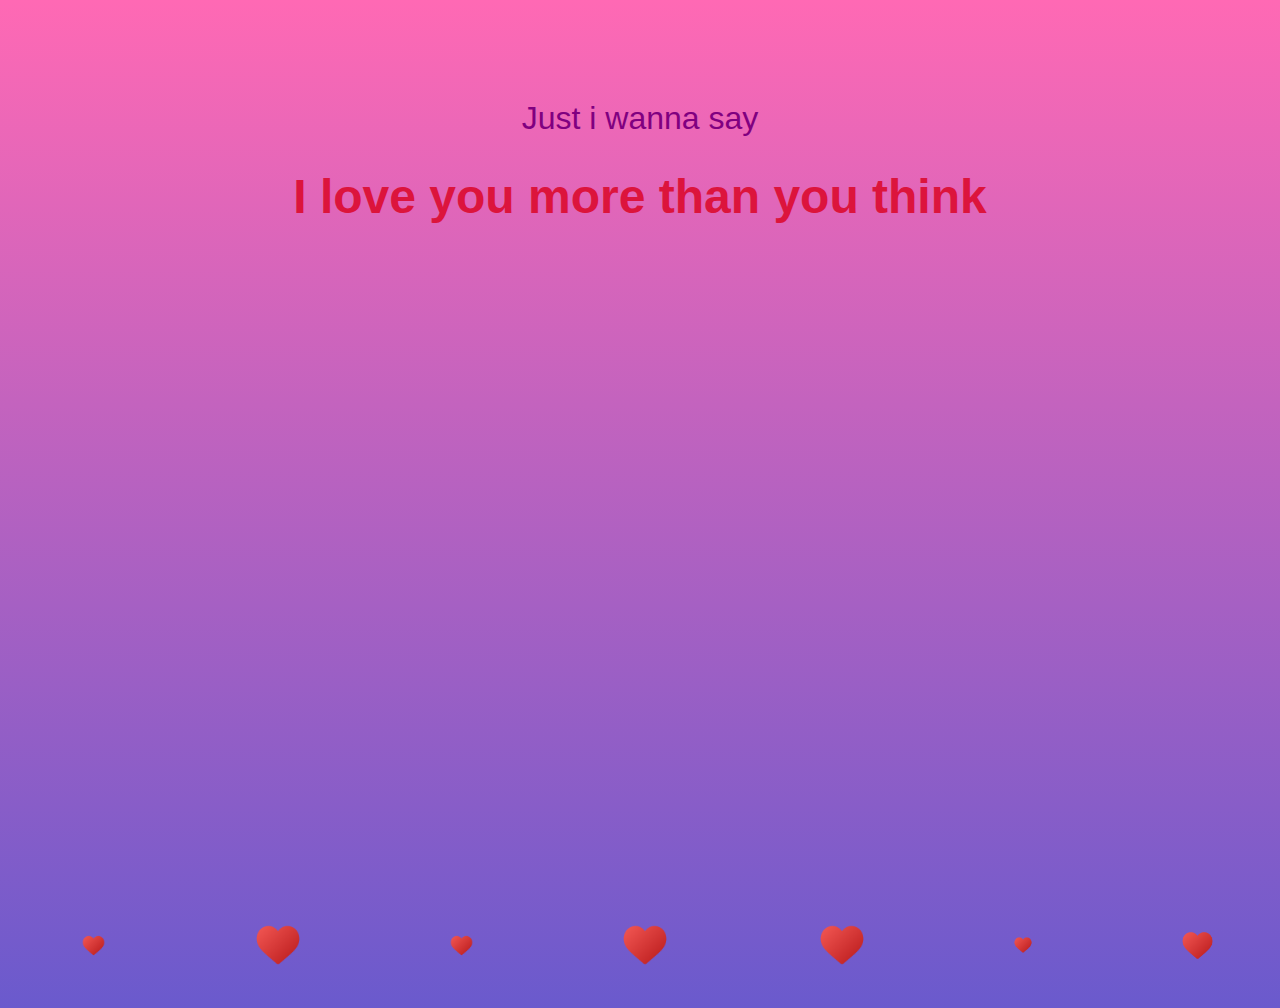
==== index.html @ 7c764dd7 "Add files via upload" ====
<!DOCTYPE html>
<html lang="en">
<head>
    <meta charset="UTF-8">
    <meta name="viewport" content="width=device-width, initial-scale=1.0">
    <title>Gift</title>

    <link rel="stylesheet" href="./style.css">
    <link rel="stylesheet" href="https://fonts.cdnfonts.com/css/romantic">
</head>
<body>
    <p>Just i wanna say</p>
    <h1>I love you more than you think</h1>

    <div class="hearts">
        <img src="./img/heart.png">
        <img src="./img/heart.png">
        <img src="./img/heart.png">
        <img src="./img/heart.png">
        <img src="./img/heart.png">
        <img src="./img/heart.png">
        <img src="./img/heart.png">
    </div>
</body>
</html>
---- style.css ----
body{
    background: linear-gradient(hotpink, slateblue);
    overflow: hidden;
    height: 100vh;
}

p{
    margin-top: 100px;
    text-align: center;
    font-family: 'Winter', sans-serif;
    font-size: 2em;
    color: purple;
}

h1{
    text-align: center;
    font-family: 'Romantic', sans-serif;
    font-size: 3em;
    color: crimson;
}

.hearts img{
    width: 50px;
    animation: heart 7s linear infinite;
}

.hearts{
    width: 100%;
    display: flex;
    align-items: center;
    justify-content: space-around;
    position: absolute;
    bottom: -70px;
}

@keyframes heart {
    0%{
        transform: translateY(0);
        opacity: 0;
    }
    50%{
        opacity: 1;
    }
    70%{
        opacity: 1;
    }
    100%{
        transform: translateY(-80vh);
        opacity: 0;
    }
}

.hearts img:nth-child(1){
    width: 25px;
    animation-delay: 2s;
}

.hearts img:nth-child(2){
    animation-delay: 1s;
}

.hearts img:nth-child(3){
    width: 25px;
    animation-delay: 3s;
}

.hearts img:nth-child(4){
    animation-delay: 4.5s;
}

.hearts img:nth-child(5){
    animation-delay: 3s;
}

.hearts img:nth-child(6){
    width: 20px;
    animation-delay: 6s;
}

.hearts img:nth-child(7){
    width: 35px;
    animation-delay: 7s;
}
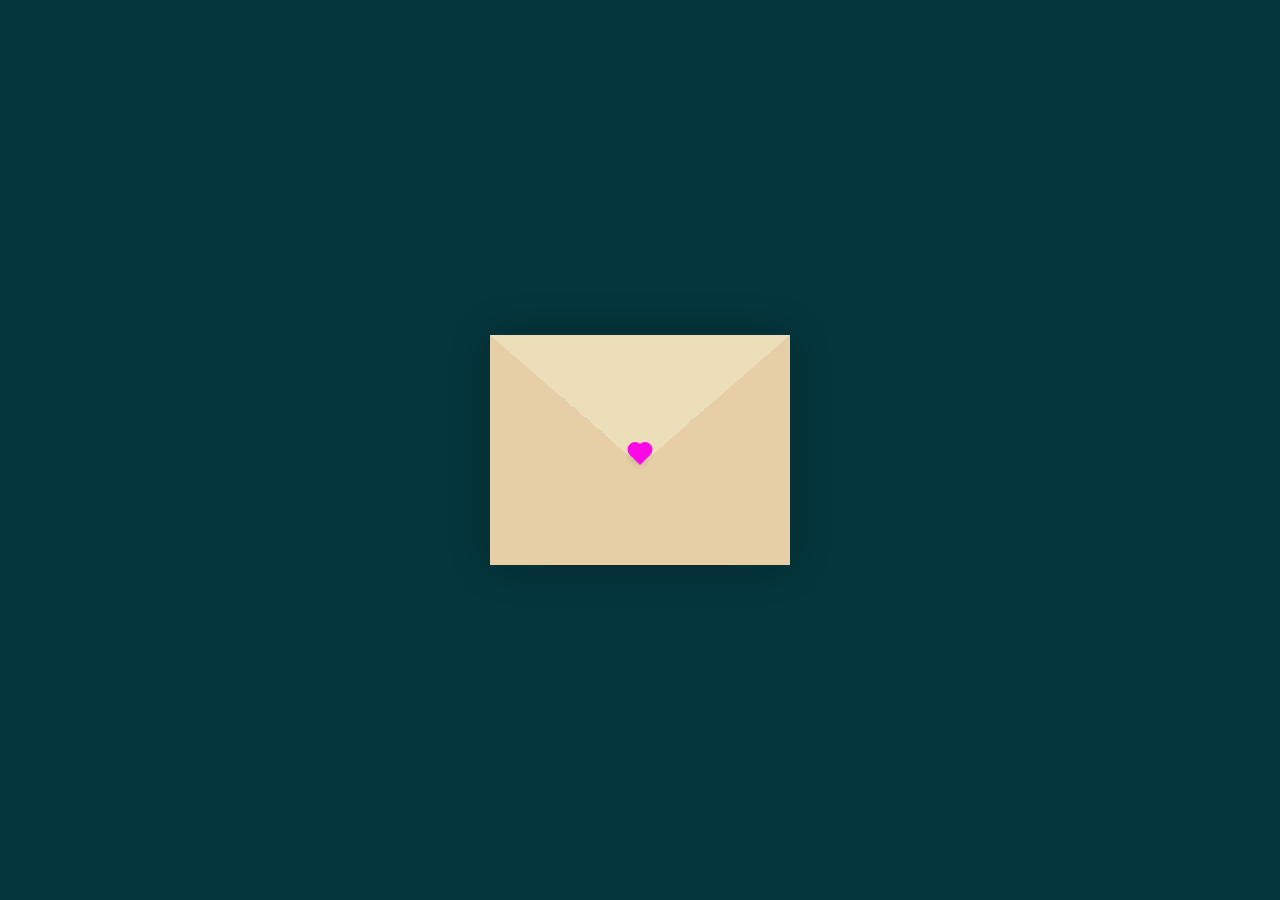
==== commit 847d9b44: "Add files via upload" ====
--- a/index.html
+++ b/index.html
@@ -2,24 +2,34 @@
 <html lang="en">
 <head>
     <meta charset="UTF-8">
+    <meta http-equiv="X-UA-Compatible" content="IE=edge">
     <meta name="viewport" content="width=device-width, initial-scale=1.0">
-    <title>Gift</title>
-
+    <title>Love Erfan</title>
     <link rel="stylesheet" href="./style.css">
-    <link rel="stylesheet" href="https://fonts.cdnfonts.com/css/romantic">
 </head>
 <body>
-    <p>Just i wanna say</p>
-    <h1>I love you more than you think</h1>
-
-    <div class="hearts">
-        <img src="./img/heart.png">
-        <img src="./img/heart.png">
-        <img src="./img/heart.png">
-        <img src="./img/heart.png">
-        <img src="./img/heart.png">
-        <img src="./img/heart.png">
-        <img src="./img/heart.png">
+    <div class="container">
+        <div class="envelope-wrapper">
+            <div class="envelope">
+                <div class="letter">
+                    <div class="text">
+                        <strong>My love</strong>
+                        <p>
+			    Every single moment i spend with you feels like a dream come true.
+			    I have never enjoyed life as much i do now.
+			    I love you more than every thing in world.
+                        </p>
+                    </div>
+                </div>
+            </div>
+            <div class="heart"></div>
+        </div>
     </div>
+    <script>
+        const envelope = document.querySelector('.envelope-wrapper');
+        envelope.addEventListener('click', () => {
+            envelope.classList.toggle('flap');
+        });
+    </script>
 </body>
 </html>--- a/style.css
+++ b/style.css
@@ -1,83 +1,115 @@
+:root{
+  --primary: #fff;
+  --bg-color: rgb(5, 53, 61);
+  --bg-envelope-color: #f5edd1;
+  --envelope-tab: #ecdeb8;
+  --envelope-cover: #e6cfa7;
+  --shadow-color: rgba(0, 0, 0, 0.2);
+  --txt-color: #444;
+  --heart-color: rgb(252, 8, 231);
+}
 body{
-    background: linear-gradient(hotpink, slateblue);
-    overflow: hidden;
-    height: 100vh;
+  margin: 0;
+  padding: 0;
+  box-sizing: border-box;
+  background: var(--bg-color);
+  display: flex;
+  align-items: center;
+  justify-content: center;
+}
+.container {
+  height: 100vh;
+  display: grid;
+  place-items: center;
+}
+.container > .envelope-wrapper {
+  background: var(--bg-envelope-color);
+  box-shadow: 0 0 40px var(--shadow-color);
+}
+.envelope-wrapper > .envelope {
+  position: relative;
+  width: 300px;
+  height: 230px;
+}
+.envelope-wrapper > .envelope::before {
+  content: "";
+  position: absolute;
+  top: 0;
+  z-index: 2;
+  border-top: 130px solid var(--envelope-tab);
+  border-right: 150px solid transparent;
+  border-left: 150px solid transparent;
+  transform-origin: top;
+  transition: all 0.5s ease-in-out 0.7s;
+}
+.envelope-wrapper > .envelope::after {
+  content: "";
+  position: absolute;
+  z-index: 2;
+  width: 0px;
+  height: 0px;
+  border-top: 130px solid transparent;
+  border-right: 150px solid var(--envelope-cover);
+  border-bottom: 100px solid var(--envelope-cover);
+  border-left: 150px solid var(--envelope-cover);
+}
+.envelope > .letter {
+  position: absolute;
+  right: 20%;
+  bottom: 0;
+  width: 54%;
+  height: 80%;
+  background: var(--primary);
+  text-align: center;
+  transition: all 1s ease-in-out;
+  box-shadow: 0 0 5px var(--shadow-color);
+  padding: 20px 10px;
 }
 
-p{
-    margin-top: 100px;
-    text-align: center;
-    font-family: 'Winter', sans-serif;
-    font-size: 2em;
-    color: purple;
+.envelope > .letter > .text {
+  font-family: 'Gill Sans', 'Gill Sans MT', Calibri, 'Trebuchet MS', sans-serif;
+  color: var(--txt-color);
+  text-align: left;
+  font-size: 10px;
 }
-
-h1{
-    text-align: center;
-    font-family: 'Romantic', sans-serif;
-    font-size: 3em;
-    color: crimson;
+.heart {
+  position: absolute;
+  top: 50%;
+  left: 50%;
+  width: 15px;
+  height: 15px;
+  background: var(--heart-color);
+  z-index: 4;
+  transform: translate(-50%, -20%) rotate(45deg);
+  transition: transform 0.5s ease-in-out 1s;
+  box-shadow: 0 1px 6px var(--shadow-color);
+  cursor: pointer;
 }
-
-.hearts img{
-    width: 50px;
-    animation: heart 7s linear infinite;
+.heart:before, 
+.heart:after {
+  content: "";
+  position: absolute;
+  width: 15px;
+  height: 15px;
+  background-color: var(--heart-color);
+  border-radius: 50%;
 }
-
-.hearts{
-    width: 100%;
-    display: flex;
-    align-items: center;
-    justify-content: space-around;
-    position: absolute;
-    bottom: -70px;
+.heart:before {
+  top: -7.5px;
 }
-
-@keyframes heart {
-    0%{
-        transform: translateY(0);
-        opacity: 0;
-    }
-    50%{
-        opacity: 1;
-    }
-    70%{
-        opacity: 1;
-    }
-    100%{
-        transform: translateY(-80vh);
-        opacity: 0;
-    }
+.heart:after {
+  right: 7.5px;
 }
-
-.hearts img:nth-child(1){
-    width: 25px;
-    animation-delay: 2s;
+.flap > .envelope:before {
+  transform: rotateX(180deg);
+  z-index: 0;
 }
-
-.hearts img:nth-child(2){
-    animation-delay: 1s;
+.flap > .envelope > .letter {
+  bottom: 100px;
+  transform: scale(1.5);
+  transition-delay: 1s;
 }
-
-.hearts img:nth-child(3){
-    width: 25px;
-    animation-delay: 3s;
+.flap > .heart {
+  transform: rotate(90deg);
+  transition-delay: 0.4s;
 }
-
-.hearts img:nth-child(4){
-    animation-delay: 4.5s;
-}
-
-.hearts img:nth-child(5){
-    animation-delay: 3s;
-}
-
-.hearts img:nth-child(6){
-    width: 20px;
-    animation-delay: 6s;
-}
-
-.hearts img:nth-child(7){
-    width: 35px;
-    animation-delay: 7s;
-}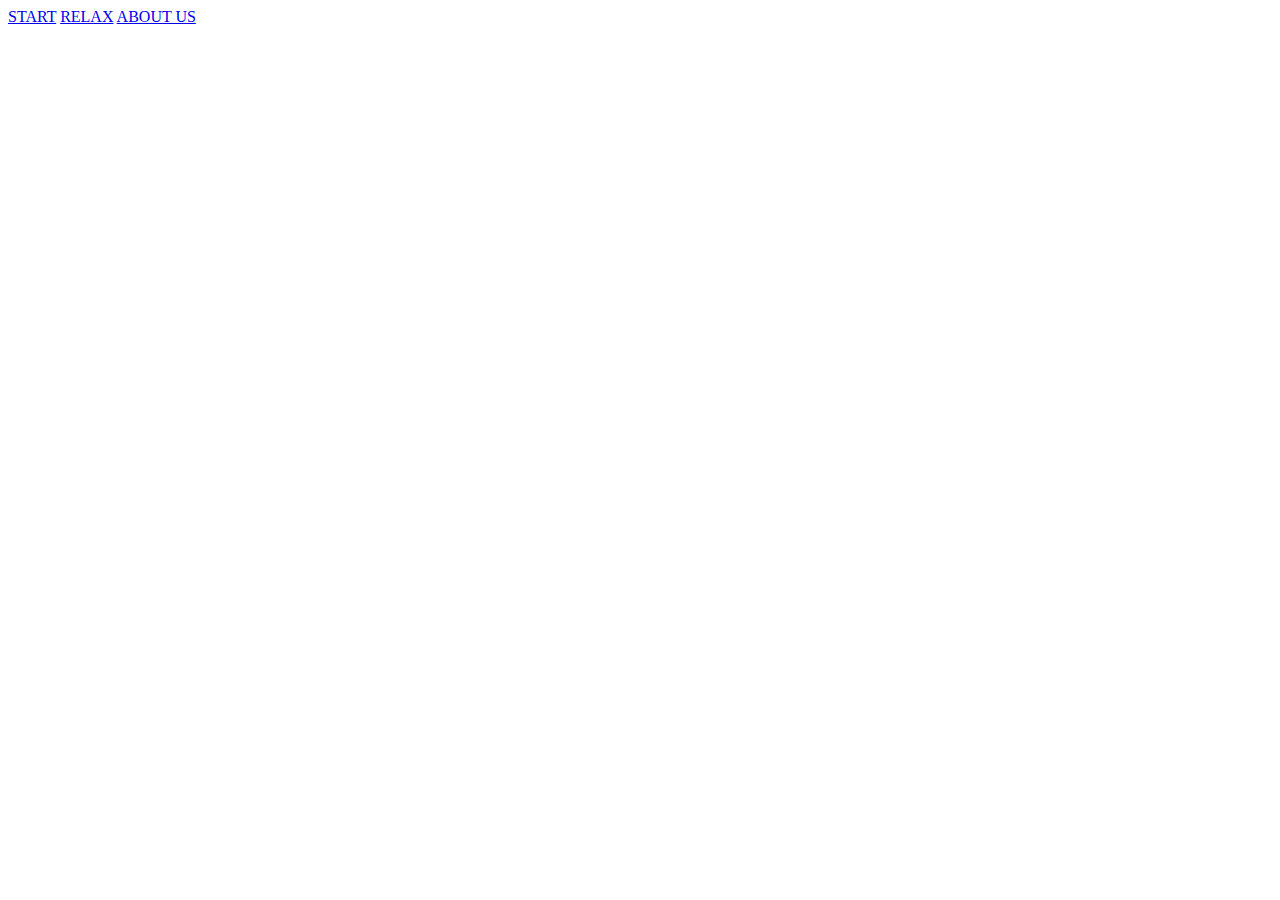
==== commit 332cccc8: "Add files via upload" ====
--- a/index.html
+++ b/index.html
@@ -1,35 +1,19 @@
-<!DOCTYPE html>
-<html lang="en">
-<head>
-    <meta charset="UTF-8">
-    <meta http-equiv="X-UA-Compatible" content="IE=edge">
-    <meta name="viewport" content="width=device-width, initial-scale=1.0">
-    <title>Love Erfan</title>
-    <link rel="stylesheet" href="./style.css">
-</head>
-<body>
-    <div class="container">
-        <div class="envelope-wrapper">
-            <div class="envelope">
-                <div class="letter">
-                    <div class="text">
-                        <strong>My love</strong>
-                        <p>
-			    Every single moment i spend with you feels like a dream come true.
-			    I have never enjoyed life as much i do now.
-			    I love you more than every thing in world.
-                        </p>
-                    </div>
-                </div>
-            </div>
-            <div class="heart"></div>
-        </div>
-    </div>
-    <script>
-        const envelope = document.querySelector('.envelope-wrapper');
-        envelope.addEventListener('click', () => {
-            envelope.classList.toggle('flap');
-        });
-    </script>
-</body>
+<!DOCTYPE html>
+<html lang="en">
+<head>
+    <meta charset="UTF-8">
+    <title>Menu</title>
+
+    <link rel="stylesheet" href="css/index.css">
+</head>
+<body>
+    <a style="--clr:#1e9bff" href="game.html"><span>START</span><i></i></a>
+    <a style="--clr:#6eff3e" href="relax.html"><span>RELAX</span><i></i></a>
+    <a style="--clr:#ff1867" href="about-us.html"><span>ABOUT US</span><i></i></a>
+
+    <script>
+	let music = new Audio('sound/music_menu.mp3');
+	music.play();
+    </script>
+</body>
 </html>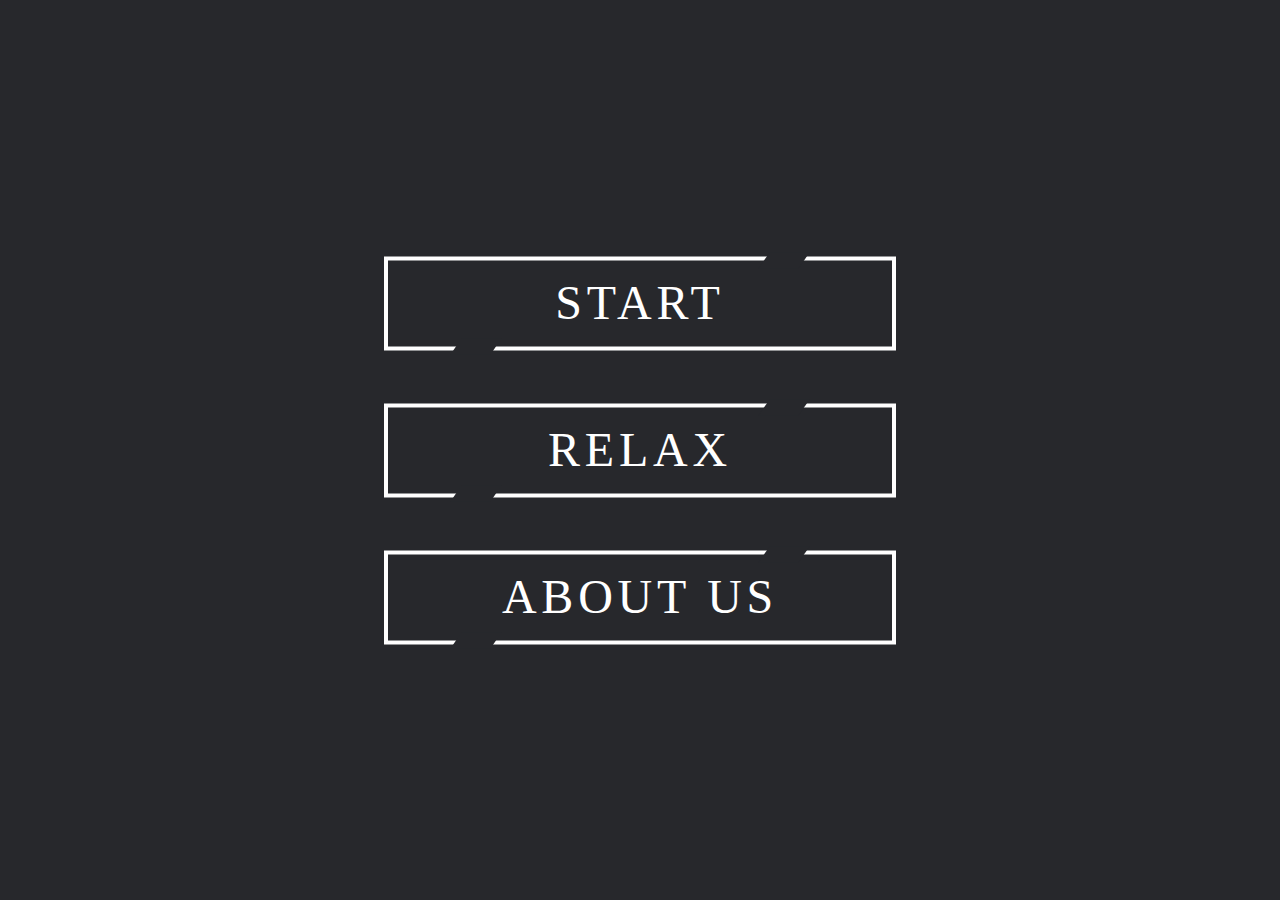
==== commit f9ec3701: "Add files via upload" ====
--- a/index.html
+++ b/index.html
@@ -2,6 +2,7 @@
 <html lang="en">
 <head>
     <meta charset="UTF-8">
+    <meta content="width=device-width, initial-scale=1" name="viewport" />
     <title>Menu</title>
 
     <link rel="stylesheet" href="css/index.css">
@@ -10,10 +11,5 @@
     <a style="--clr:#1e9bff" href="game.html"><span>START</span><i></i></a>
     <a style="--clr:#6eff3e" href="relax.html"><span>RELAX</span><i></i></a>
     <a style="--clr:#ff1867" href="about-us.html"><span>ABOUT US</span><i></i></a>
-
-    <script>
-	let music = new Audio('sound/music_menu.mp3');
-	music.play();
-    </script>
 </body>
 </html>--- a/css/index.css
+++ b/css/index.css
@@ -0,0 +1,124 @@
+*{
+    margin: 0;
+    padding: 0;
+    box-sizing: border-box;
+    font-family: 'Impact';
+}
+
+body{
+    display: flex;
+    flex-direction: column;
+    gap: 100px;
+    justify-content: center;
+    align-items: center;
+    min-height: 100vh;
+    background: #27282c;
+}
+
+a{
+    width: 256px;
+    position: relative;
+    background: #fff;
+}
+
+a:hover{
+    background: var(--clr);
+    color: var(--clr);
+    letter-spacing: 0.25em;
+    box-shadow: 0 0 35px var(--clr);
+}
+
+a:before{
+    content: '';
+    position: absolute;
+    inset: 2px;
+    background: #27282c;
+}
+
+a span{
+    position: relative;
+    z-index: 1;
+}
+
+a i{
+    position: absolute;
+    inset: 0;
+    display: block;
+}
+
+a i:before{
+    content: '';
+    position: absolute;
+    top: 0;
+    left: 80%;
+    width: 10px;
+    height: 4px;
+    background: #27282c;
+    transform: translateX(-50%) skewX(325deg);
+    transition: 0.5s;
+    scale: 2;
+}
+
+a:hover i:before{
+    width: 20px;
+    left: 20%;
+}
+
+a i:after{
+    content: '';
+    position: absolute;
+    bottom: 0;
+    left: 20%;
+    width: 10px;
+    height: 4px;
+    background: #27282c;
+    transform: translateX(-50%) skewX(325deg);
+    transition: 0.5s;
+    scale: 2;
+}
+
+a:hover i:after{
+    width: 20px;
+    left: 80%;
+}
+
+.name{
+    width: 300px;
+    position: relative;
+}
+
+a, .name{
+    color: #fff;
+    text-align: center;
+    text-decoration: none;
+    text-transform: uppercase;
+    font-size: 1.5em;
+    letter-spacing: 0.1em;
+    font-weight: 400;
+    padding: 10px 30px;
+    transition: 0.5s;
+    scale: 2;
+}
+
+.name:hover{
+    color: var(--clr);
+    letter-spacing: 0.25em;
+    box-shadow: 0 0 35px var(--clr);
+}
+
+.name:before{
+    content: '';
+    position: absolute;
+    inset: 2px;
+    background: transparent;
+}
+
+/*@media only screen and (min-width: 768px){
+    body{
+        gap: 50px;
+    }
+
+    a, a i:before, a i:after, .name{
+        scale: 1;
+    }
+}*/
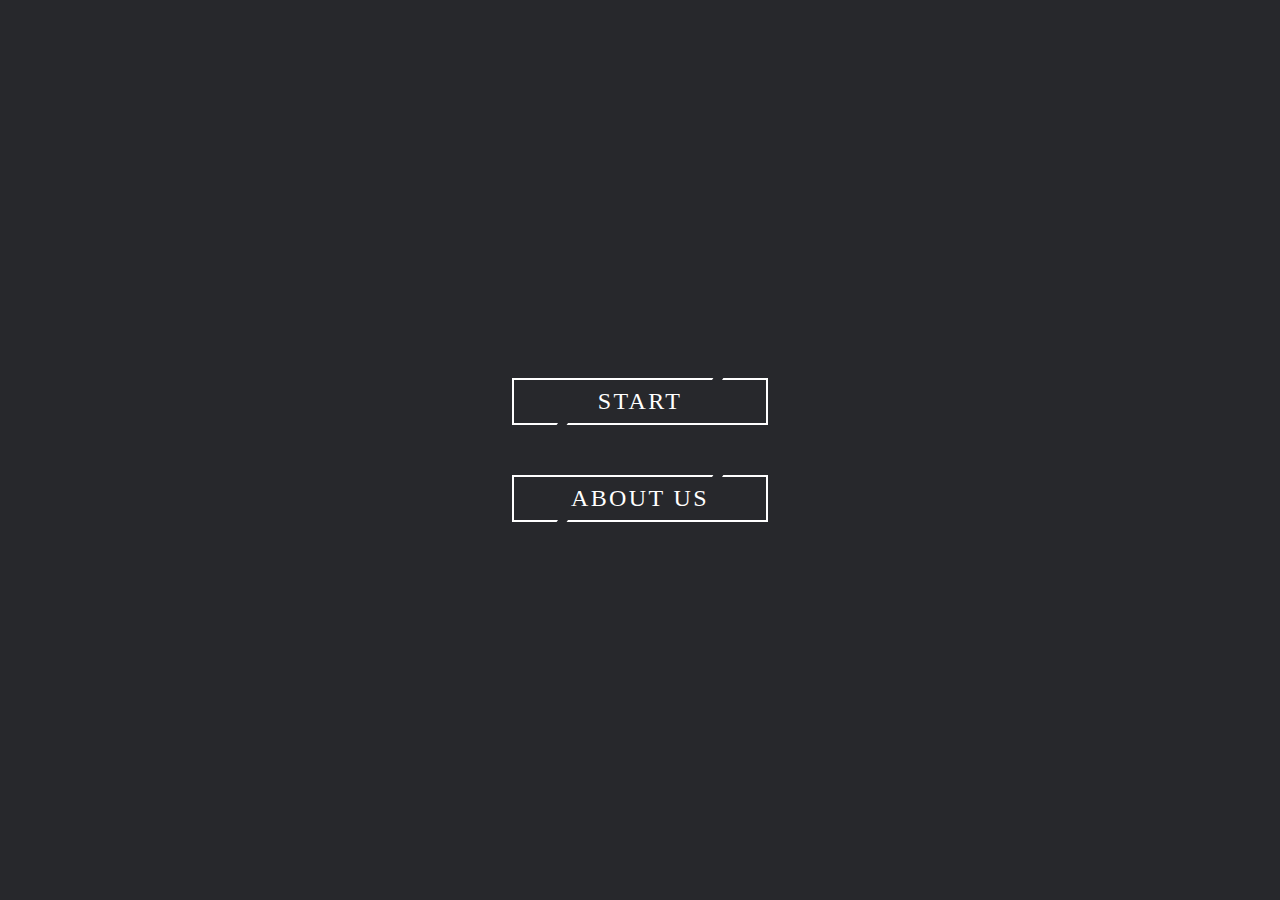
==== commit b71ad179: "Add files via upload" ====
--- a/index.html
+++ b/index.html
@@ -3,13 +3,12 @@
 <head>
     <meta charset="UTF-8">
     <meta content="width=device-width, initial-scale=1" name="viewport" />
-    <title>Menu</title>
+    <title>Melal</title>
 
     <link rel="stylesheet" href="css/index.css">
 </head>
 <body>
-    <a style="--clr:#1e9bff" href="game.html"><span>START</span><i></i></a>
-    <a style="--clr:#6eff3e" href="relax.html"><span>RELAX</span><i></i></a>
-    <a style="--clr:#ff1867" href="about-us.html"><span>ABOUT US</span><i></i></a>
+    <a style="--clr:#F7418F" href="name.html"><span>START</span><i></i></a>
+    <a style="--clr:#F7418F" href="about-us.html"><span>ABOUT US</span><i></i></a>
 </body>
 </html>--- a/css/index.css
+++ b/css/index.css
@@ -8,7 +8,7 @@
 body{
     display: flex;
     flex-direction: column;
-    gap: 100px;
+    gap: 50px;
     justify-content: center;
     align-items: center;
     min-height: 100vh;
@@ -56,7 +56,6 @@
     background: #27282c;
     transform: translateX(-50%) skewX(325deg);
     transition: 0.5s;
-    scale: 2;
 }
 
 a:hover i:before{
@@ -74,7 +73,6 @@
     background: #27282c;
     transform: translateX(-50%) skewX(325deg);
     transition: 0.5s;
-    scale: 2;
 }
 
 a:hover i:after{
@@ -97,7 +95,6 @@
     font-weight: 400;
     padding: 10px 30px;
     transition: 0.5s;
-    scale: 2;
 }
 
 .name:hover{
@@ -111,14 +108,4 @@
     position: absolute;
     inset: 2px;
     background: transparent;
-}
-
-/*@media only screen and (min-width: 768px){
-    body{
-        gap: 50px;
-    }
-
-    a, a i:before, a i:after, .name{
-        scale: 1;
-    }
-}*/
+}